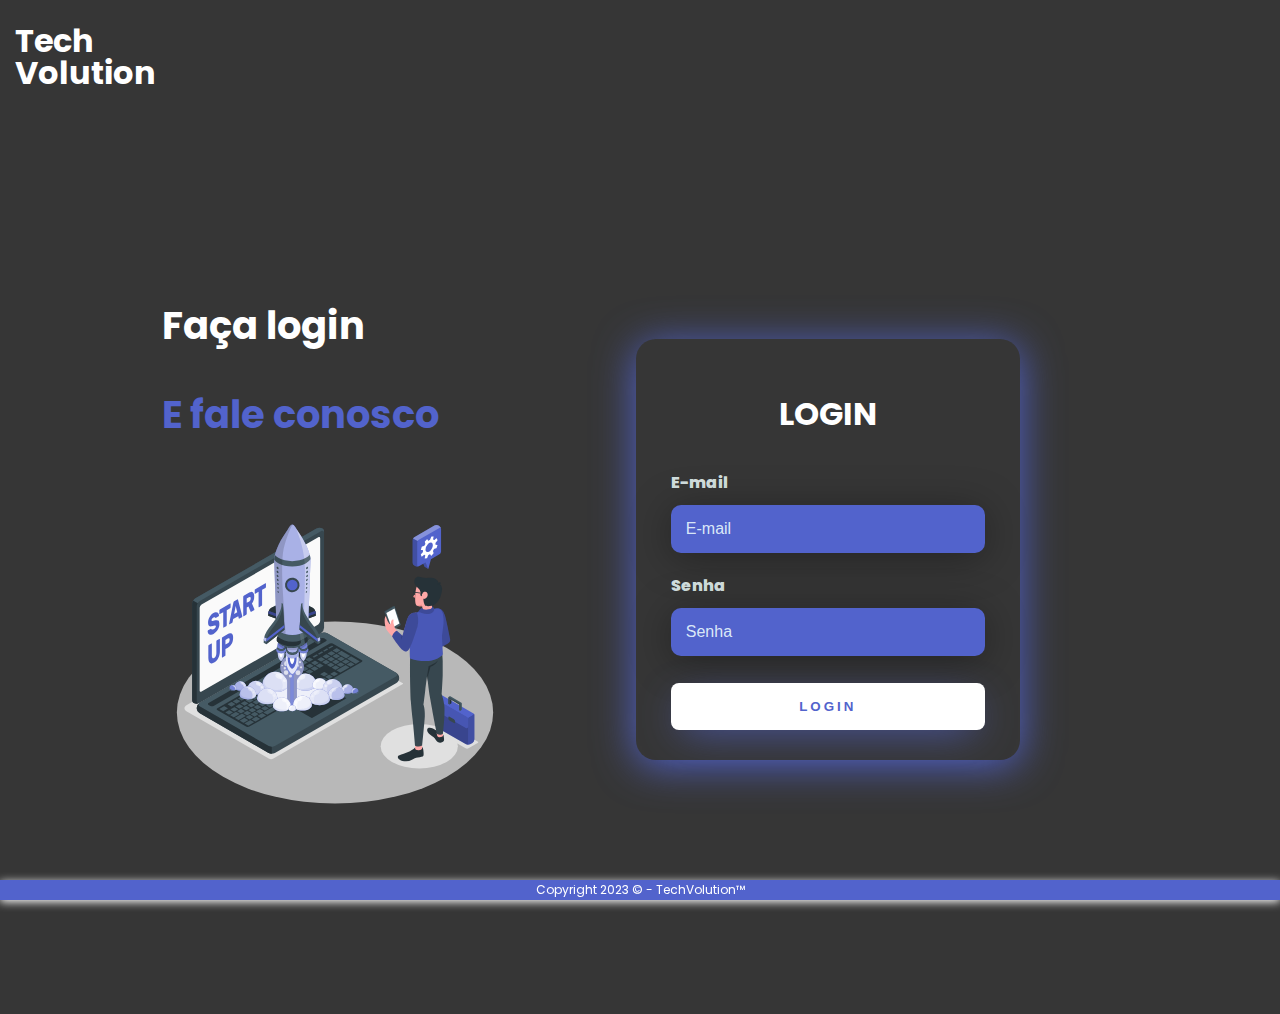
==== html/cadastro-login.html @ 7c2a4189 "ajustes do footer, navigation bars, rota de páginas e form" ====
<!DOCTYPE html>
<html lang="en">

<head>
    <meta charset="UTF-8">
    <meta http-equiv="X-UA-Compatible" content="IE=edge">
    <meta name="viewport" content="width=device-width, initial-scale=1.0">
    <title>Cadastro / Login</title>

    <link rel="stylesheet" href="../styles/cadastro-login.css">

    <!-- Estilo da fonte -->
    <link href='https://fonts.googleapis.com/css?family=Poppins' rel='stylesheet'>

    <!-- Testando o response nessa página -->
    <link rel="stylesheet" href="../styles/media-cadastro-login.css">

</head>

<body>
    <header>
        <div id="title">
            <h1>Tech</h1>
            <h1>Volution</h1>
        </div>
    </header>

    <form action="">
        <div class="main-login">
            <div clas="left-login">
                <h1 class="h-um">Faça login<br></h1>
                <h2 class="h-dois">E fale conosco</h2>
                <img src="../img/cadastro-login/startup.svg" alt="animação-gif" class="left-login-image">
            </div>
            <div class="right-login">
                <div class="card-login">
                    <h1 class="title-login">LOGIN</h1>

                    <div class="textfield">
                        <label for="usuario">E-mail</label>
                        <input type="email" placeholder="E-mail" required>
                    </div>

                    <div class="textfield">
                        <label for="senha">Senha</label>
                        <input type="password" placeholder="Senha" required>
                    </div>

                    <button class="btn-login">Login</button>

                </div>
            </div>
        </div>
    </form>



</body>


<footer>
    Copyright 2023 © - TechVolution™
</footer>

</html>
---- styles/cadastro-login.css ----
body{
    font-family: 'Poppins', sans-serif;
    background-color: rgb(54, 54, 54);
    margin: 0;
    padding: 15px;
}
body *{
    box-sizing: border-box;
}


header{
    display: flex;
    flex-direction: row;
    justify-content: space-between;
    align-items: center;
}
#title{
    color: white;
    flex-direction: column;
    line-height: 10px;
}


.main-login{
    width: 100vw;
    height: 100vh;
    background: rgb(54, 54, 54);
    display: flex;
    justify-content: center;
    align-items: center;
}
.left-login{
    width: 50vw;
    height: 100vh;
    display: flex;
    justify-content: center;
    align-items: center;
}

.h-um,
.h-dois{
    font-size: 3vw;
    color: white;
}
.h-dois{
    color: #5263CC;
    margin-top: 0 auto;
}

.left-login-image{
    width: 27vw;
}

.right-login{
    width: 50vw;
    height: 100vh;
    background: rgb(54, 54, 54);
    display: flex;
    justify-content: center;
    align-items: center;
}

.card-login{
    width: 60%;
    display: flex;
    justify-content: center;
    align-items: center;
    flex-direction: column;
    padding: 30px 35px;
    background: rgb(54, 54, 54);
    border-radius: 20px;
    box-shadow: 0px 5px 40px #5263CC;
}

.card-login{
    color:#5263CC;
    font-weight: 800;
    margin: 0;
}
.title-login{
    color: white;
}

.textfield{
    width: 100%;
    display: flex;
    flex-direction: column;
    align-items: flex-start;
    justify-content: center;
    margin: 10px 0px;
}

.textfield > input{
    width: 100%;
    border: none;
    border-radius: 10px;
    padding: 15px;
    background: #5263CC;
    color: #f0ffffde;
    font-size: 12pt;
    box-shadow: 0px 5px 40px #00000056;
    outline: none;
    box-sizing: border-box;
}

.textfield > label{
    color: #f0ffffde;
    margin-bottom: 10px;
}

.textfield > input::placeholder{
    color: #f0ffffde;
}

.btn-login{
    width: 100%;
    padding: 16px 0px;
    margin: 25;
    margin-top: 17px;
    border: none;
    border-radius: 8px;
    outline: none;
    text-transform: uppercase;
    font-weight: 800;
    letter-spacing: 3px;
    color: #5263CC;
    background: white;
    cursor: pointer;
    box-shadow: 0px 10px 40px -12px #5263CC;
}



footer{
    position: fixed;
    left: 0;
    bottom: 0;
    height: 10px;
    width: 100%;
    background-color: #5263CC;
    padding: 10px;
    display: flex;
    justify-content: center;
    align-items: center;
    font-size: 12px;
    color: white;
    box-shadow: 0 2px 10px white;
}
---- styles/media-cadastro-login.css ----
@media only screen and (max-width: 950px){
    .card-login{
        width: 85%;
    }
}
@media only screen and (max-width: 600px){
    .main-login{
        flex-direction: column;
    }
    .left-login{
        display: none;
    }
    .left-login{
        width: 100%;
        height: auto;
    }
    .right-login{
        width: 100%;
        height: auto;
    }
    .left-login-image{
        width: 50vw;
    }
    .card-login{
        width: 90%;
    }
}
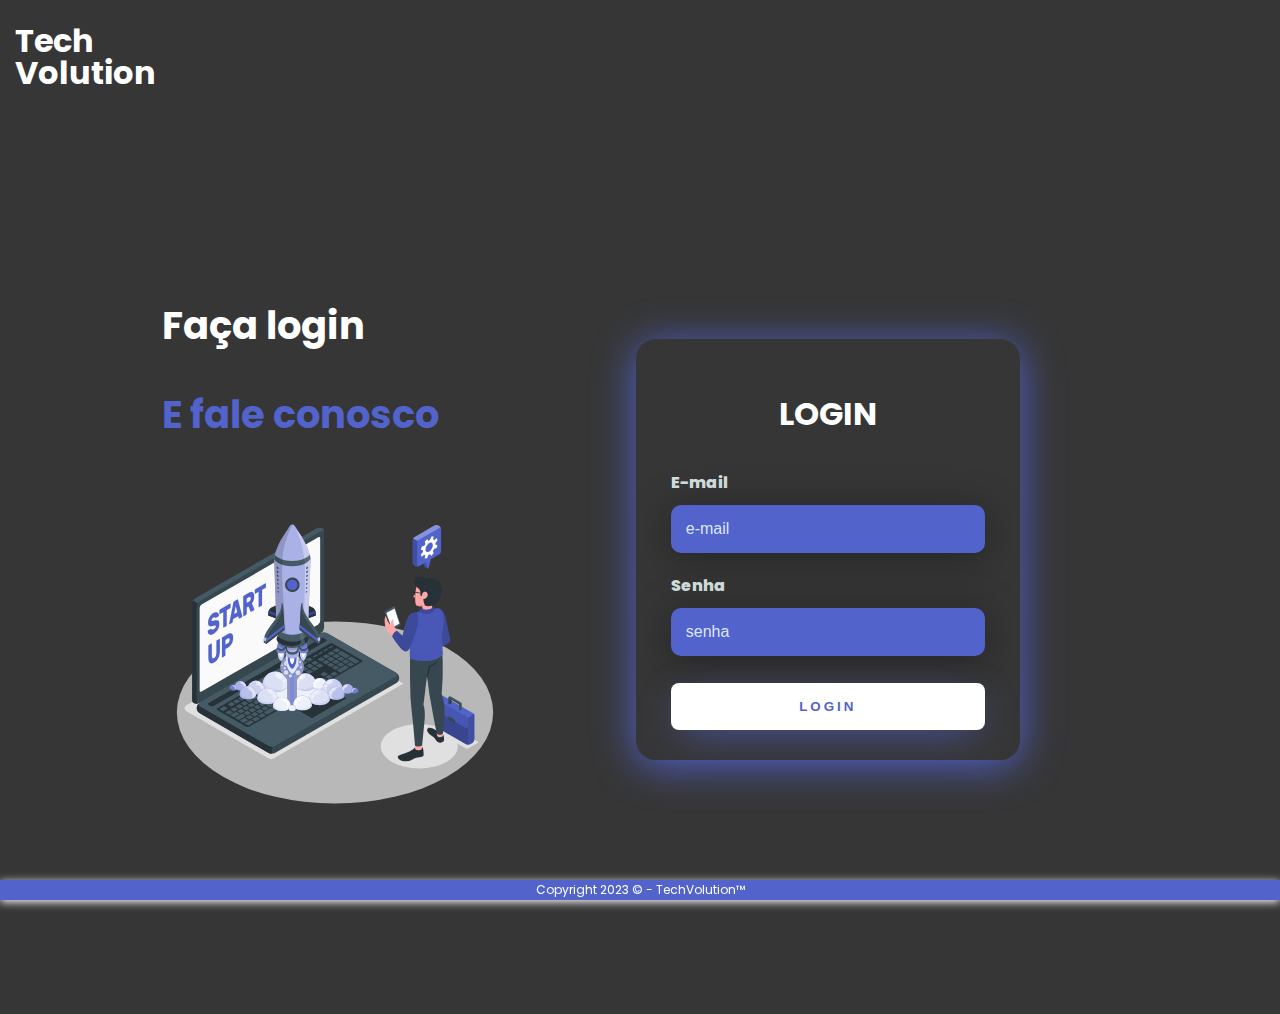
==== commit 1dabb753: "ajuste do link da página" ====
--- a/html/cadastro-login.html
+++ b/html/cadastro-login.html
@@ -38,12 +38,12 @@
 
                     <div class="textfield">
                         <label for="usuario">E-mail</label>
-                        <input type="email" placeholder="E-mail" required>
+                        <input type="email" placeholder="e-mail" required>
                     </div>
 
                     <div class="textfield">
                         <label for="senha">Senha</label>
-                        <input type="password" placeholder="Senha" required>
+                        <input type="password" placeholder="senha" required>
                     </div>
 
                     <button class="btn-login">Login</button>
